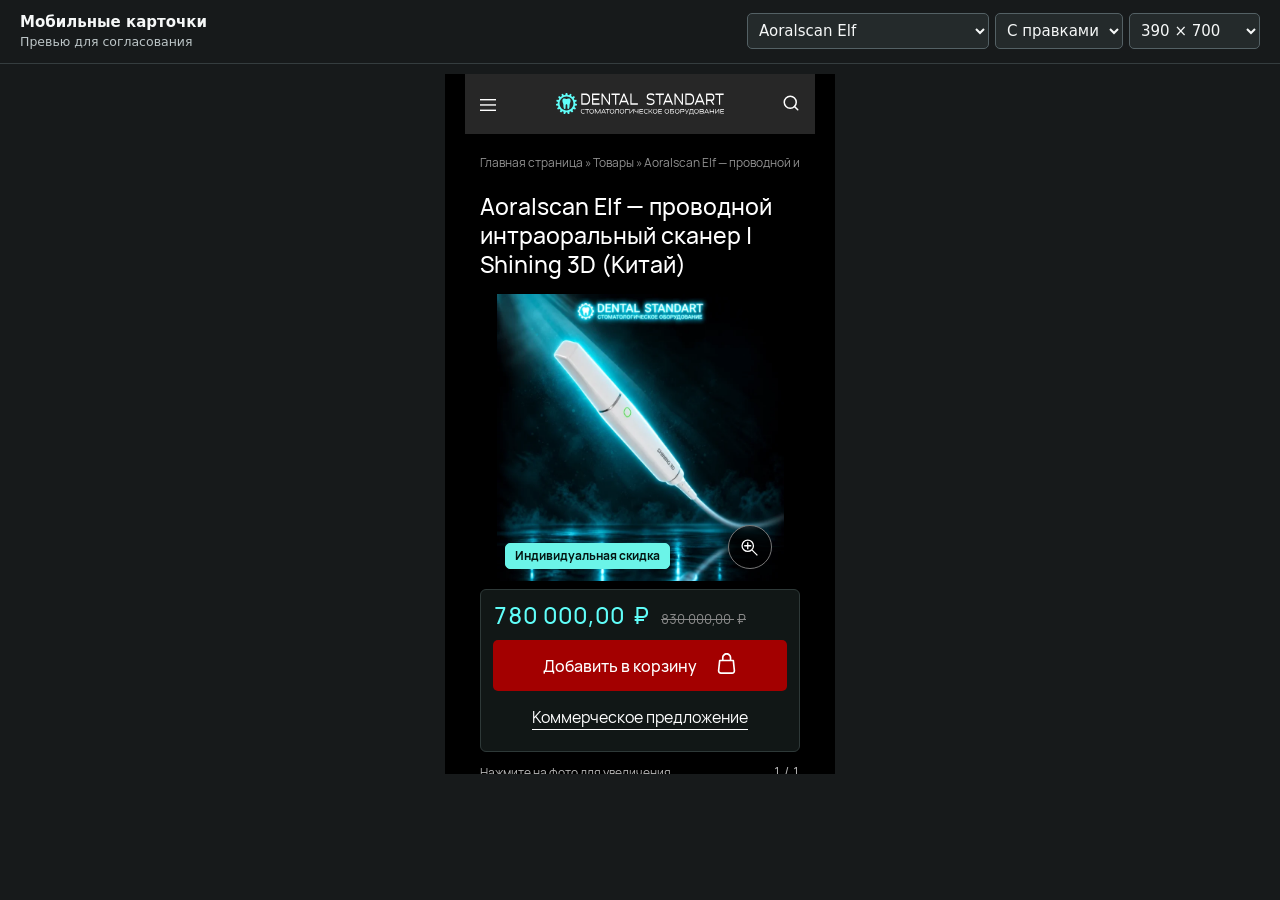
==== mobile-cards-2026-11-18/index.html @ 1e705865 "Publish mobile product cards for review" ====
<!doctype html>
<html lang="ru">
<meta charset="utf-8">
<meta name="viewport" content="width=device-width, initial-scale=1">
<meta name="robots" content="noindex,nofollow">
<title>Мобильные карточки для согласования</title>
<style>
  * { box-sizing: border-box; }
  body { margin: 0; background: #171a1b; color: #f6f8f8; font: 15px/1.4 system-ui, sans-serif; }
  header { display: flex; flex-wrap: wrap; justify-content: space-between; align-items: center; gap: 12px; padding: 12px 20px; border-bottom: 1px solid #353d3f; }
  header div { min-width: 0; }
  strong, small { display: block; }
  small { color: #bcc5c7; }
  label { flex: 0 0 auto; }
  select, button { background: #242a2b; border: 1px solid #546165; color: inherit; border-radius: 5px; padding: 7px; font: inherit; }
  button { cursor: pointer; }
  .controls { display: flex; flex-wrap: wrap; gap: 6px; }
  .controls [hidden] { display: none; }
  body { height: 100dvh; display: flex; flex-direction: column; }
  main { flex: 1; min-height: 0; display: grid; justify-items: center; padding: 10px 0; }
  iframe { background: #000; height: min(var(--height, 700px), 100%); width: min(var(--width, 390px), 100%); border: 0; }
  @media (max-width: 600px) { header {padding: 8px 10px;gap:6px} main {padding: 0} }
</style>
<body>
  <header>
    <div><strong>Мобильные карточки</strong><small>Превью для согласования</small></div>
    <div class="controls">
    <select aria-label="Карточка товара" id="product">
      <option value="elf">Aoralscan Elf</option><option value="zumax">Zumax OMS 2050 BLACK</option><option value="castellini">Castellini X-Radius Trio Plus</option>
    </select>
    <select aria-label="Версия карточки" id="version">
      <option value="review">С правками</option><option value="baseline">До правок</option>
    </select>
    <select aria-label="Оформление списка" id="layout" hidden>
      <option value="panel">Общая подложка</option><option value="tiles">Отдельные плитки</option>
    </select>
    <button type="button" id="jump" hidden>К списку</button>
    <select aria-label="Ширина предпросмотра" id="width">
      <option value="320" data-height="568">320 × 568</option><option value="360" data-height="640">360 × 640</option>
      <option value="375" data-height="600">375 × 600</option><option value="390" data-height="700" selected>390 × 700</option><option value="430" data-height="780">430 × 780</option>
      <option value="100vw">Вся ширина</option>
    </select>
    </div>
  </header>
  <main><iframe id="card" title="Предпросмотр мобильной карточки товара" src="elf-review.html"></iframe></main>
  <script>
    const frame = document.getElementById('card');
    const product = document.getElementById('product');
    const version = document.getElementById('version');
    const layout = document.getElementById('layout');
    const jump = document.getElementById('jump');
    const setLayout = () => {
      if (frame.contentDocument?.body) frame.contentDocument.body.dataset.reviewLayout = layout.value;
    };
    function updateCard() {
      const elf = product.value === 'elf';
      version.hidden = !elf;
      layout.hidden = jump.hidden = elf;
      frame.src = elf && version.value === 'baseline' ? 'card.html' : `${product.value}-review.html`;
    }
    product.addEventListener('change', updateCard);
    version.addEventListener('change', updateCard);
    layout.addEventListener('change', setLayout);
    frame.addEventListener('load', setLayout);
    jump.addEventListener('click', () => {
      const selector = product.value === 'castellini' ? '.sd-review-features' : '.sdc-advantages .sdc-h';
      const target = frame.contentDocument?.querySelector(selector);
      if (target) frame.contentWindow.scrollBy({ top: target.getBoundingClientRect().top - 78, behavior: 'instant' });
    });
    document.getElementById('width').addEventListener('change', (event) => {
      const width = event.target.value;
      frame.style.setProperty('--width', width.endsWith('vw') ? width : `${width}px`);
      const height = event.target.selectedOptions[0].dataset.height;
      frame.style.setProperty('--height', height ? `${height}px` : '100%');
    });
  </script>
</body>
</html>
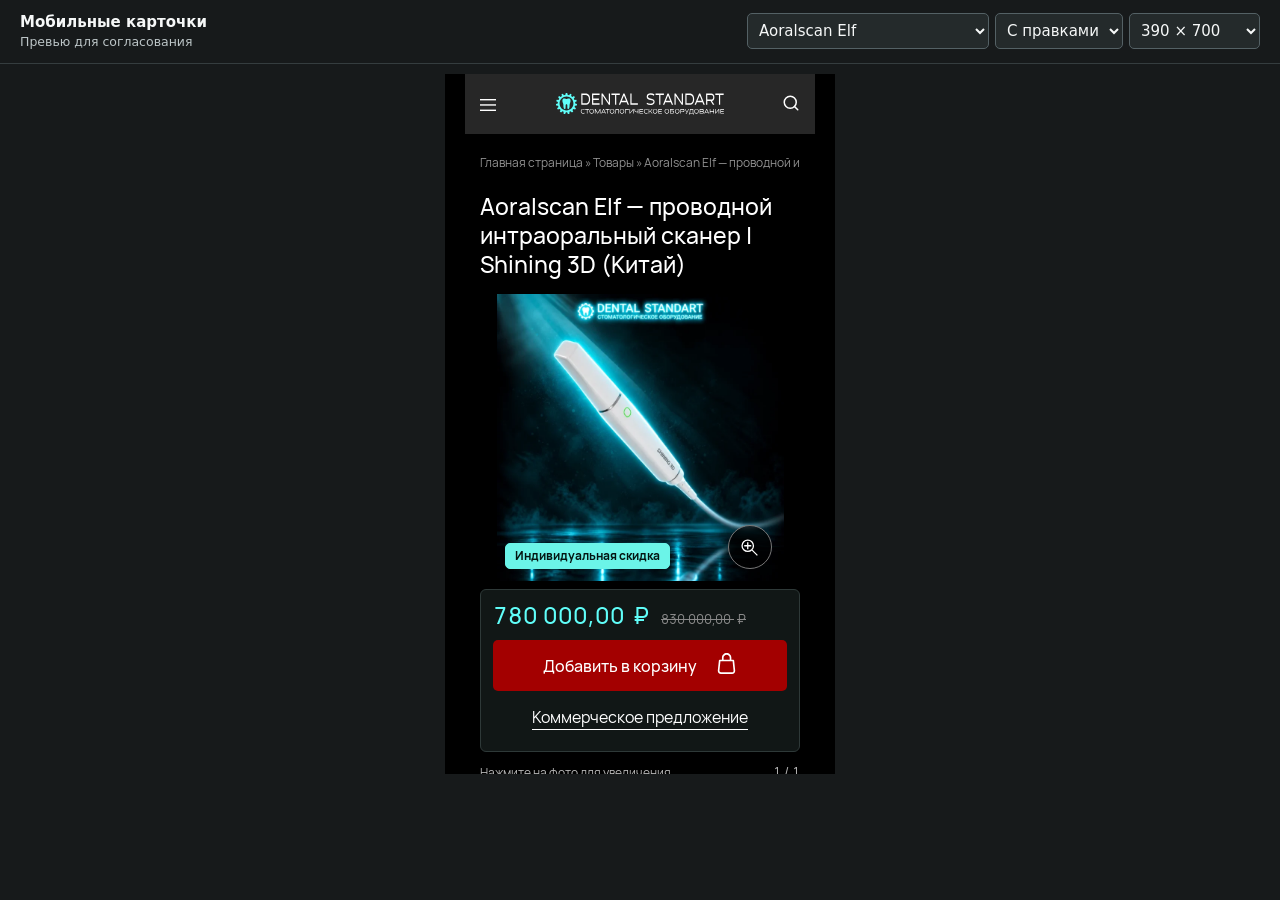
==== commit 7232aac2: "Add the Genoray Papaya mobile product review" ====
--- a/mobile-cards-2026-11-18/index.html
+++ b/mobile-cards-2026-11-18/index.html
@@ -27,6 +27,7 @@
     <div class="controls">
     <select aria-label="Карточка товара" id="product">
       <option value="elf">Aoralscan Elf</option><option value="zumax">Zumax OMS 2050 BLACK</option><option value="castellini">Castellini X-Radius Trio Plus</option>
+      <option value="papaya">Genoray Papaya 3D 16×14</option>
     </select>
     <select aria-label="Версия карточки" id="version">
       <option value="review">С правками</option><option value="baseline">До правок</option>
@@ -63,7 +64,7 @@
     layout.addEventListener('change', setLayout);
     frame.addEventListener('load', setLayout);
     jump.addEventListener('click', () => {
-      const selector = product.value === 'castellini' ? '.sd-review-features' : '.sdc-advantages .sdc-h';
+      const selector = product.value === 'zumax' ? '.sdc-advantages .sdc-h' : '.sd-review-features';
       const target = frame.contentDocument?.querySelector(selector);
       if (target) frame.contentWindow.scrollBy({ top: target.getBoundingClientRect().top - 78, behavior: 'instant' });
     });
